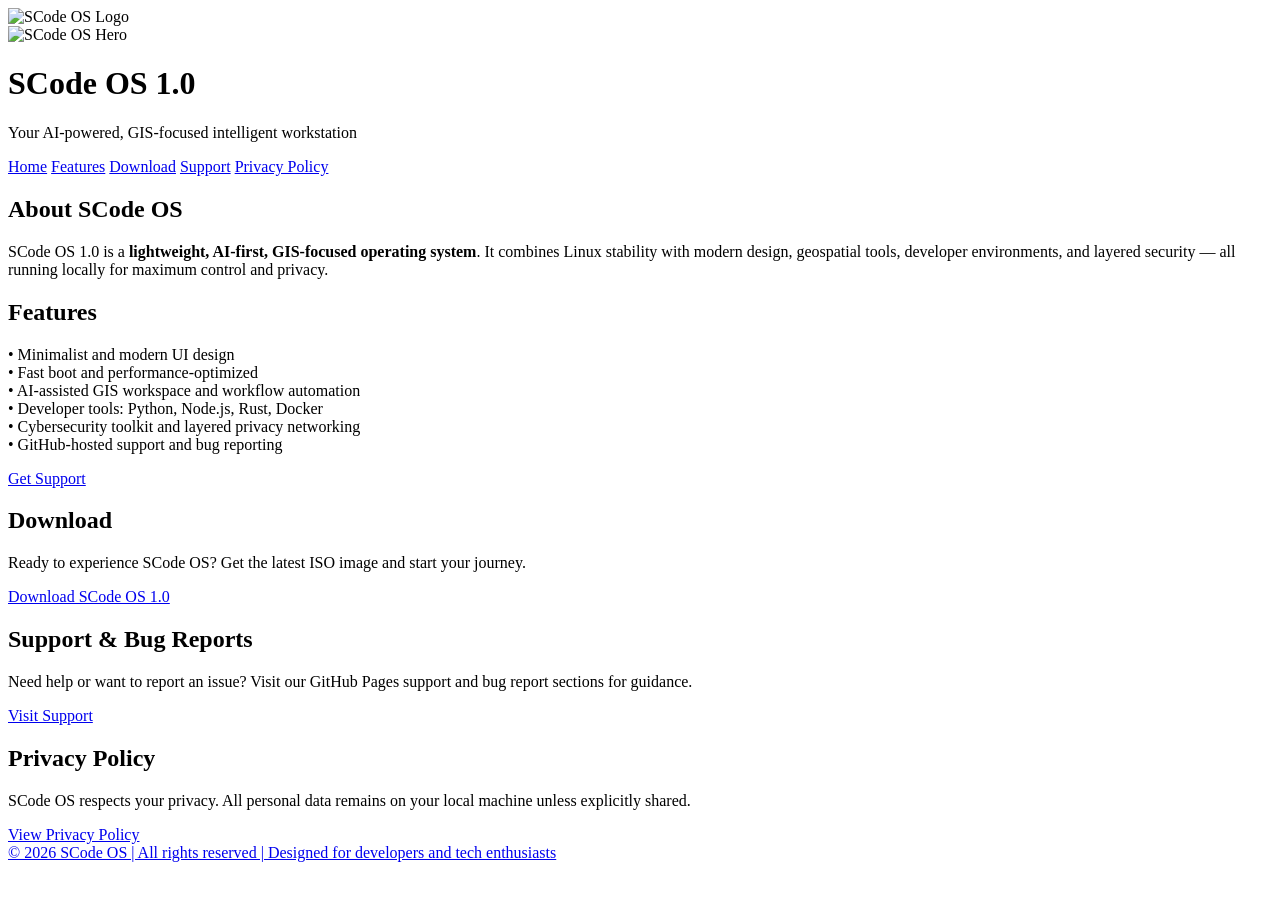
==== index.html @ 2e12ae79 "Add files via upload" ====
<!DOCTYPE html>
<html lang="en">
<head>
    <meta charset="UTF-8">
    <meta name="viewport" content="width=device-width, initial-scale=1.0">
    <title>SCode OS 1.0</title>

    <!-- Favicon (same logo) -->
    <link rel="icon" type="image/png" href="images/scode-logo.png">

    <link rel="stylesheet" href="style.css">
</head>
<body>

    <header>

        <!-- Small Logo -->
        <img src="images/scode-logo.png" alt="SCode OS Logo" class="logo">

        <!-- HERO SECTION -->
        <div class="hero">
            <img src="images/scode-logo.png" alt="SCode OS Hero" class="hero-logo">
            <h1>SCode OS 1.0</h1>
            <p>Your AI-powered, GIS-focused intelligent workstation</p>
        </div>

        <!-- NAVIGATION -->
        <nav>
            <a href="#about">Home</a>
            <a href="#features">Features</a>
            <a href="#download">Download</a>
            <a href="#support">Support</a>
            <a href="#privacy">Privacy Policy</a>
        </nav>

    </header>

    <!-- ABOUT -->
    <section id="about">
        <h2>About SCode OS</h2>
        <p>
            SCode OS 1.0 is a <strong>lightweight, AI-first, GIS-focused operating system</strong>.  
            It combines Linux stability with modern design, geospatial tools, developer environments, and layered security — all running locally for maximum control and privacy.
        </p>
    </section>

    <!-- FEATURES -->
    <section id="features">
        <h2>Features</h2>
        <p>
            • Minimalist and modern UI design <br>
            • Fast boot and performance-optimized <br>
            • AI-assisted GIS workspace and workflow automation <br>
            • Developer tools: Python, Node.js, Rust, Docker <br>
            • Cybersecurity toolkit and layered privacy networking <br>
            • GitHub-hosted support and bug reporting
        </p>
        <a class="btn" href="#support">Get Support</a>
    </section>

    <!-- DOWNLOAD -->
    <section id="download">
        <h2>Download</h2>
        <p>Ready to experience SCode OS? Get the latest ISO image and start your journey.</p>
        <a class="btn" href="#">Download SCode OS 1.0</a>
    </section>

    <!-- SUPPORT -->
    <section id="support">
        <h2>Support & Bug Reports</h2>
        <p>
            Need help or want to report an issue? Visit our GitHub Pages support and bug report sections for guidance.
        </p>
        <a class="btn" href="#">Visit Support</a>
    </section>

    <!-- PRIVACY -->
    <section id="privacy">
        <h2>Privacy Policy</h2>
        <p>
            SCode OS respects your privacy. All personal data remains on your local machine unless explicitly shared.
        </p>
        <a class="btn" href="#">View Privacy Policy</a>
    </section>

    <!-- FOOTER (CLICKABLE) -->
    <footer>
        <a href="https://scodegit.github.io/scode.git.io/" target="_blank">
            &copy; 2026 SCode OS | All rights reserved | Designed for developers and tech enthusiasts
        </a>
    </footer>

</body>
</html>
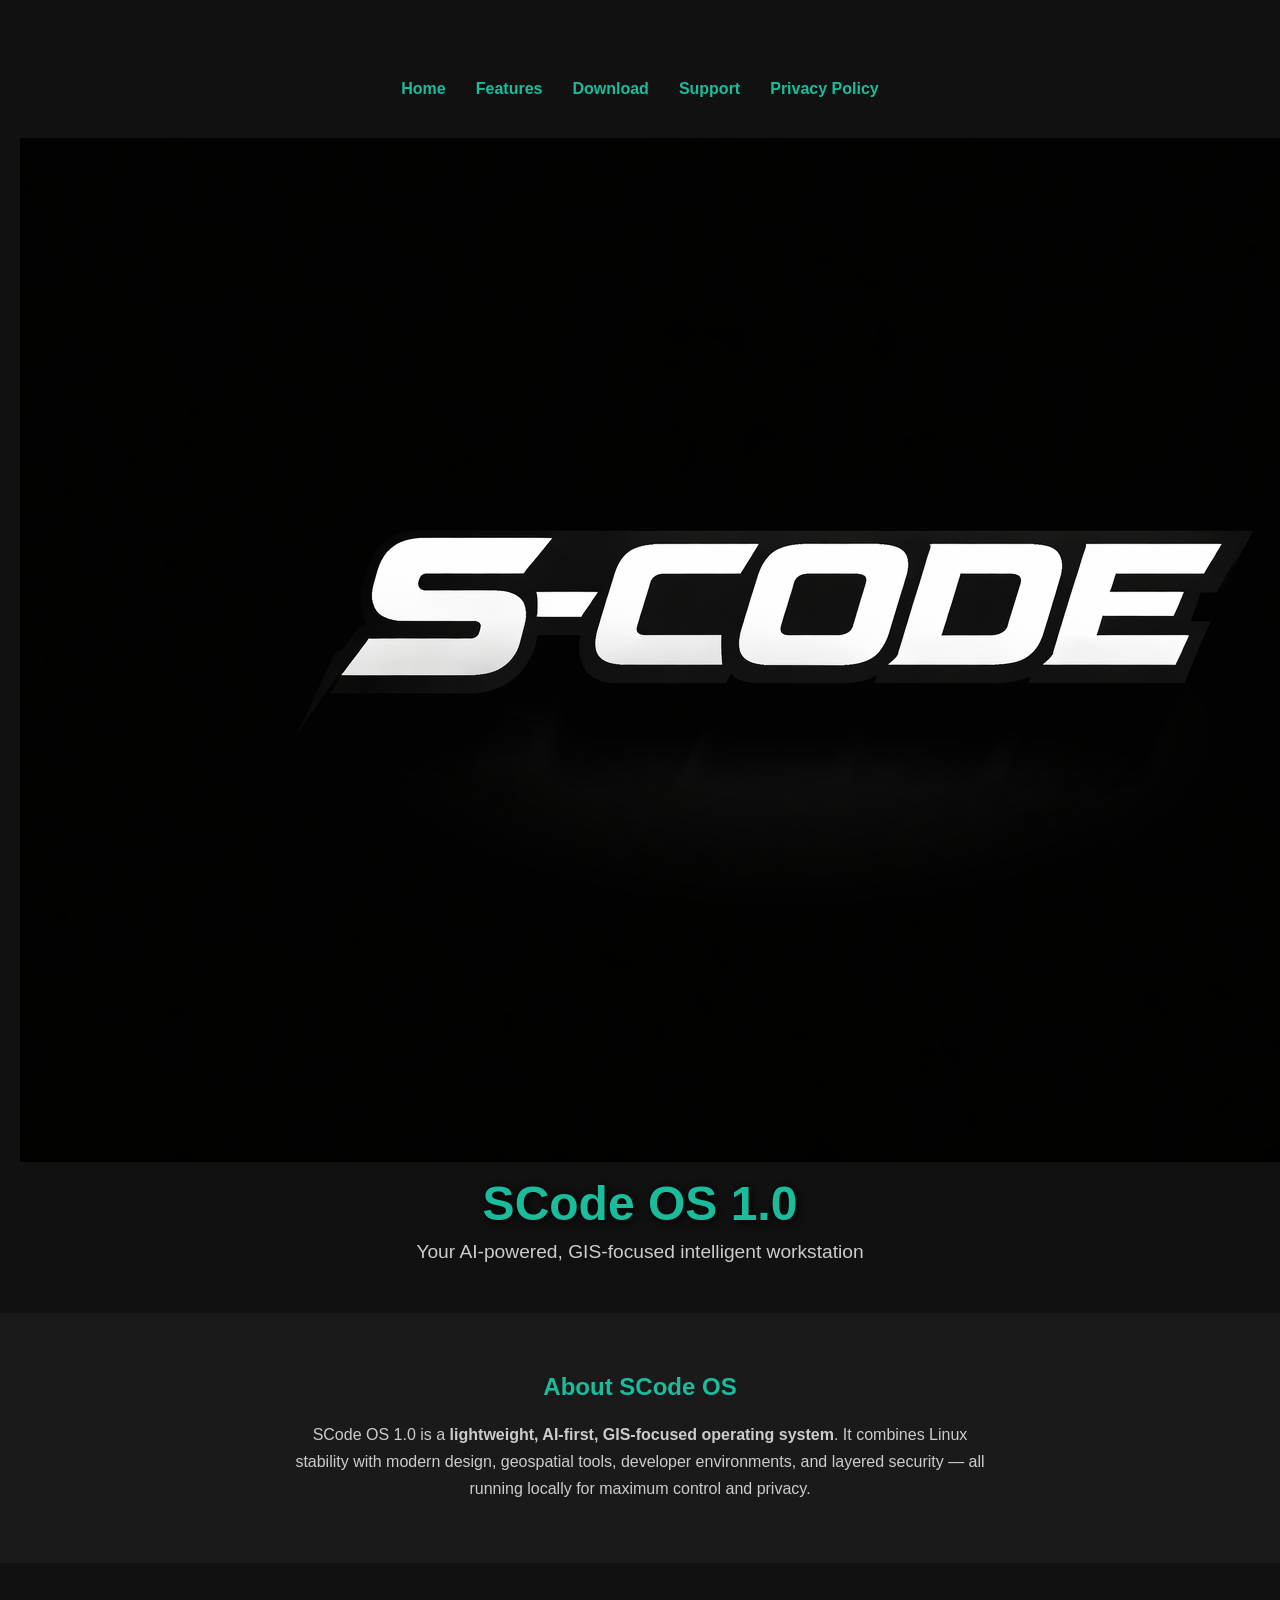
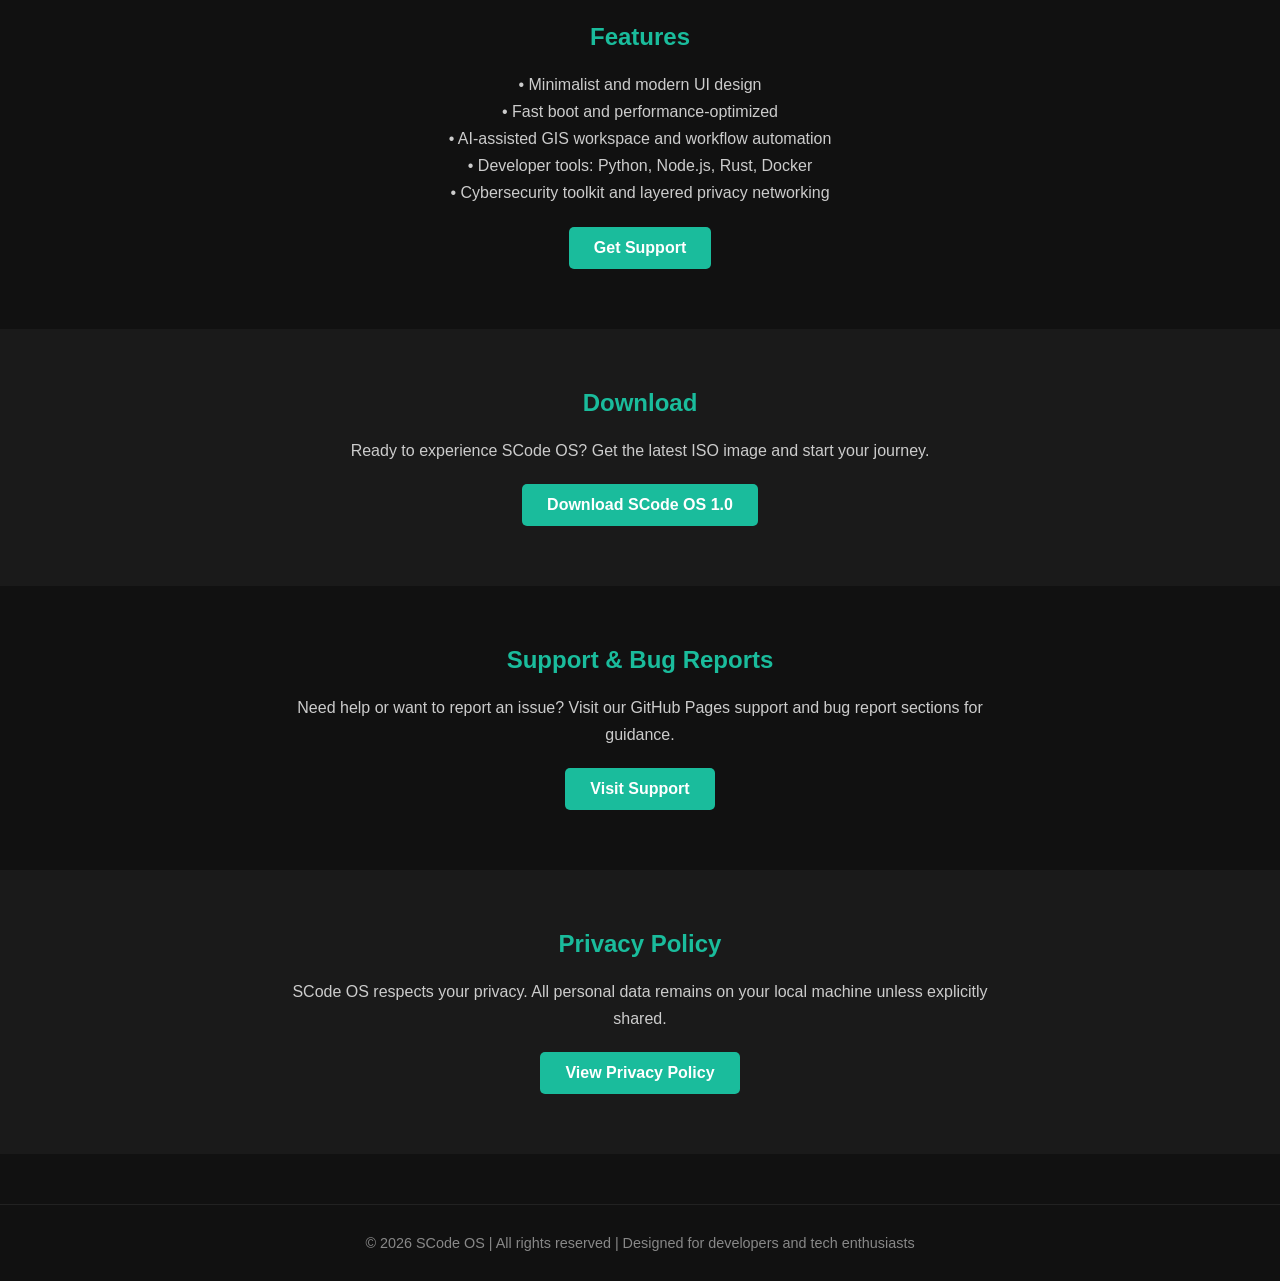
==== commit 2112b732: "Update index.html" ====
--- a/index.html
+++ b/index.html
@@ -12,19 +12,9 @@
 </head>
 <body>
 
+    <!-- HEADER / HERO -->
     <header>
-
-        <!-- Small Logo -->
-        <img src="images/scode-logo.png" alt="SCode OS Logo" class="logo">
-
-        <!-- HERO SECTION -->
-        <div class="hero">
-            <img src="images/scode-logo.png" alt="SCode OS Hero" class="hero-logo">
-            <h1>SCode OS 1.0</h1>
-            <p>Your AI-powered, GIS-focused intelligent workstation</p>
-        </div>
-
-        <!-- NAVIGATION -->
+        <!-- Navigation -->
         <nav>
             <a href="#about">Home</a>
             <a href="#features">Features</a>
@@ -33,6 +23,14 @@
             <a href="#privacy">Privacy Policy</a>
         </nav>
 
+        <!-- Hero Image with overlay text -->
+        <div class="hero">
+            <img src="images/scode-logo.png" alt="SCode OS Hero" class="hero-bg">
+            <div class="hero-text">
+                <h1>SCode OS 1.0</h1>
+                <p>Your AI-powered, GIS-focused intelligent workstation</p>
+            </div>
+        </div>
     </header>
 
     <!-- ABOUT -->
@@ -53,16 +51,16 @@
             • AI-assisted GIS workspace and workflow automation <br>
             • Developer tools: Python, Node.js, Rust, Docker <br>
             • Cybersecurity toolkit and layered privacy networking <br>
-            • GitHub-hosted support and bug reporting
+
         </p>
-        <a class="btn" href="#support">Get Support</a>
+        <a class="btn" href="https://scodegit.github.io/scode.git.io/">Get Support</a>
     </section>
 
     <!-- DOWNLOAD -->
     <section id="download">
         <h2>Download</h2>
         <p>Ready to experience SCode OS? Get the latest ISO image and start your journey.</p>
-        <a class="btn" href="#">Download SCode OS 1.0</a>
+        <a class="btn" href="https://scodegit.github.io/SCodeOS/">Download SCode OS 1.0</a>
     </section>
 
     <!-- SUPPORT -->
@@ -71,7 +69,7 @@
         <p>
             Need help or want to report an issue? Visit our GitHub Pages support and bug report sections for guidance.
         </p>
-        <a class="btn" href="#">Visit Support</a>
+        <a class="btn" href="https://scodegit.github.io/scode.git.io/">Visit Support</a>
     </section>
 
     <!-- PRIVACY -->
@@ -80,10 +78,10 @@
         <p>
             SCode OS respects your privacy. All personal data remains on your local machine unless explicitly shared.
         </p>
-        <a class="btn" href="#">View Privacy Policy</a>
+        <a class="btn" href="https://scodegit.github.io/scode.git.io/">View Privacy Policy</a>
     </section>
 
-    <!-- FOOTER (CLICKABLE) -->
+    <!-- FOOTER -->
     <footer>
         <a href="https://scodegit.github.io/scode.git.io/" target="_blank">
             &copy; 2026 SCode OS | All rights reserved | Designed for developers and tech enthusiasts
--- a/style.css
+++ b/style.css
@@ -0,0 +1,133 @@
+/* Reset & Base */
+* { margin: 0; padding: 0; box-sizing: border-box; }
+
+body {
+    font-family: 'Segoe UI', Tahoma, Geneva, Verdana, sans-serif;
+    color: #fff;
+    background-color: #111;
+}
+
+/* Links */
+a {
+    color: #1abc9c;
+    text-decoration: none;
+    transition: color 0.2s ease;
+}
+
+a:hover {
+    color: #16a085;
+}
+
+/* Logo */
+header .logo {
+    width: 100px;
+    margin-bottom: 10px;
+}
+
+/* Header */
+header {
+    text-align: center;
+    padding: 50px 20px;
+}
+
+header h1 {
+    font-size: 3em;
+    color: #1abc9c;
+    text-shadow: 2px 2px 8px #000;
+    margin-top: 10px;
+}
+
+header p {
+    font-size: 1.2em;
+    color: #ccc;
+    margin-top: 10px;
+}
+
+/* HERO SECTION */
+.hero {
+    margin-top: 20px;
+}
+
+.hero-logo {
+    width: 200px;
+    margin-bottom: 20px;
+    animation: float 3s ease-in-out infinite;
+}
+
+/* Smooth floating animation */
+@keyframes float {
+    0% { transform: translateY(0px); }
+    50% { transform: translateY(-10px); }
+    100% { transform: translateY(0px); }
+}
+
+/* Navigation */
+nav {
+    display: flex;
+    justify-content: center;
+    gap: 30px;
+    margin-top: 30px;
+    margin-bottom: 40px;
+    flex-wrap: wrap;
+}
+
+nav a {
+    font-weight: bold;
+}
+
+/* Sections */
+section {
+    padding: 60px 20px;
+    text-align: center;
+}
+
+section:nth-child(even) {
+    background-color: #1a1a1a;
+}
+
+section h2 {
+    color: #1abc9c;
+    margin-bottom: 20px;
+}
+
+section p {
+    max-width: 700px;
+    margin: auto;
+    color: #ccc;
+    line-height: 1.7;
+}
+
+/* Buttons */
+.btn {
+    display: inline-block;
+    padding: 12px 25px;
+    background: #1abc9c;
+    color: #fff;
+    border-radius: 5px;
+    font-weight: bold;
+    margin-top: 20px;
+    transition: all 0.3s ease;
+}
+
+.btn:hover {
+    background: #16a085;
+    transform: translateY(-2px);
+}
+
+/* Footer */
+footer {
+    text-align: center;
+    padding: 30px 20px;
+    font-size: 0.9em;
+    border-top: 1px solid #222;
+    margin-top: 50px;
+}
+
+/* Footer clickable link */
+footer a {
+    color: #888;
+}
+
+footer a:hover {
+    color: #1abc9c;
+}
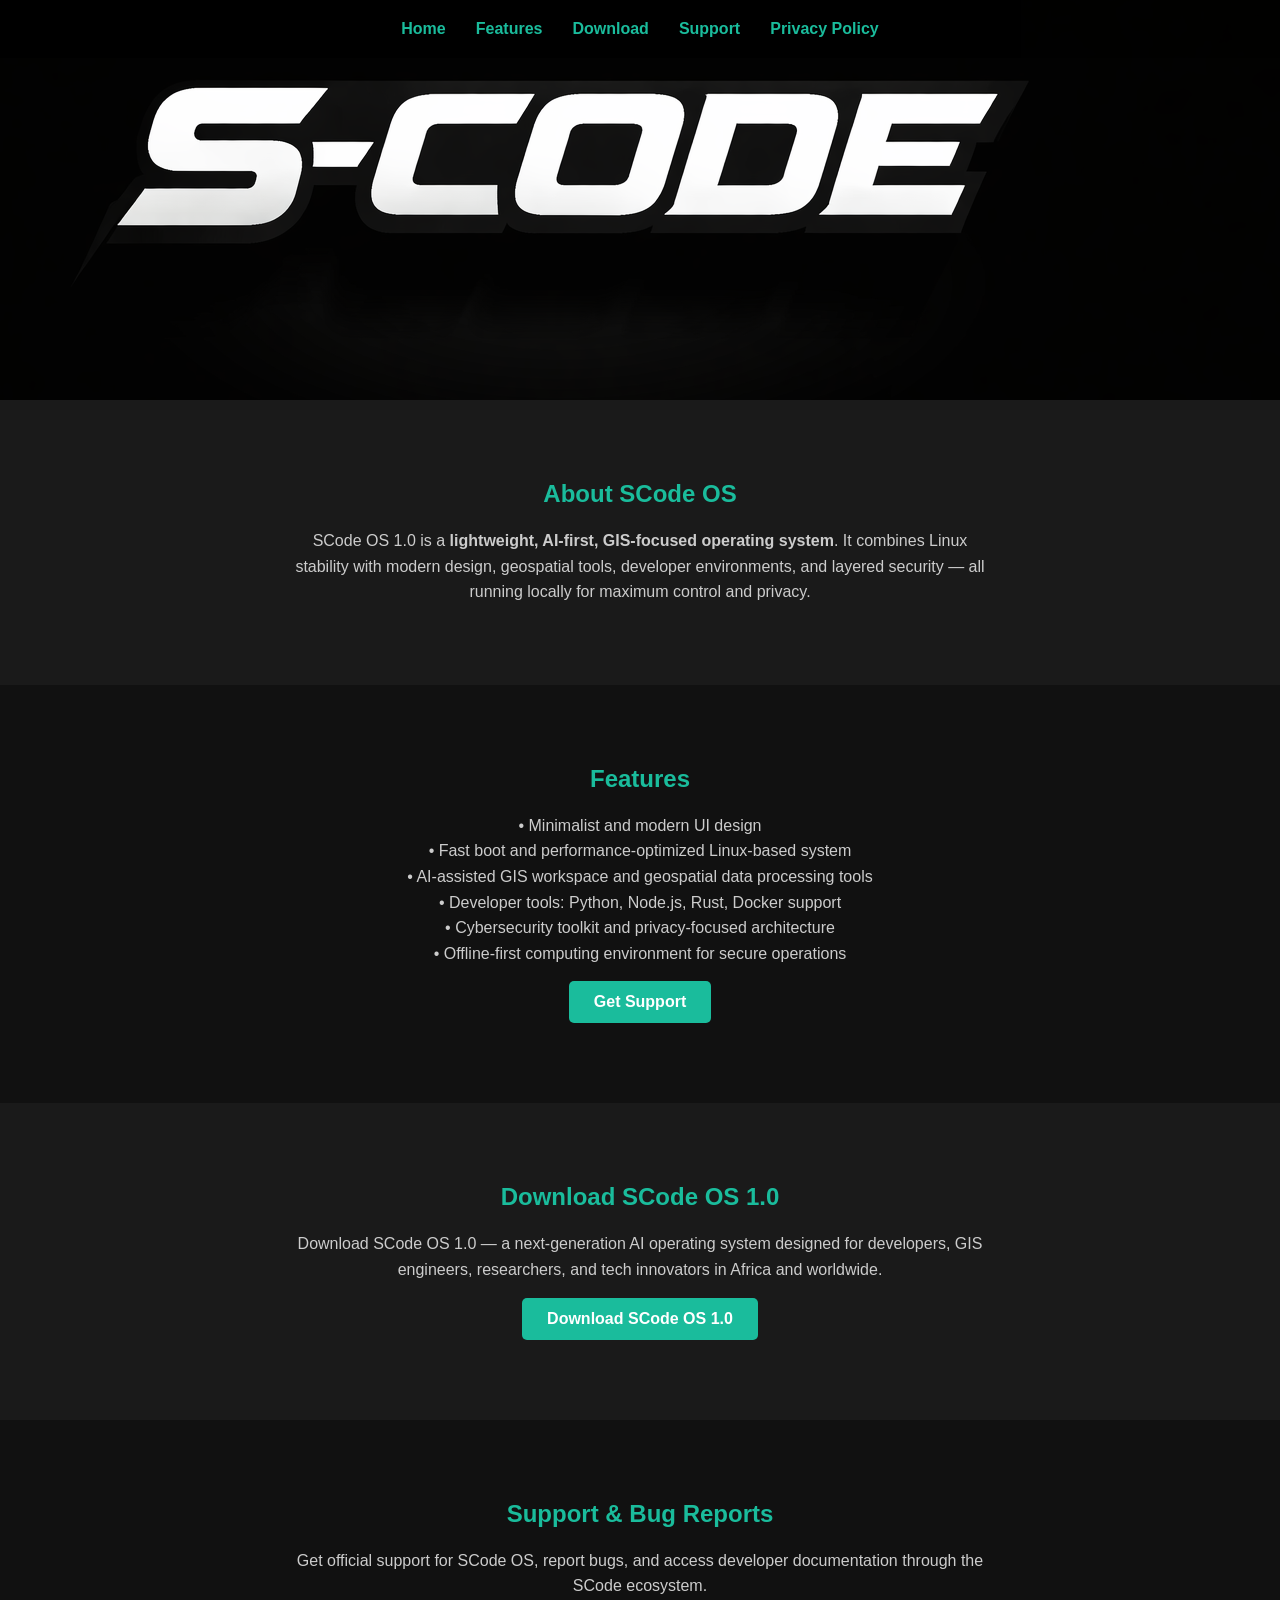
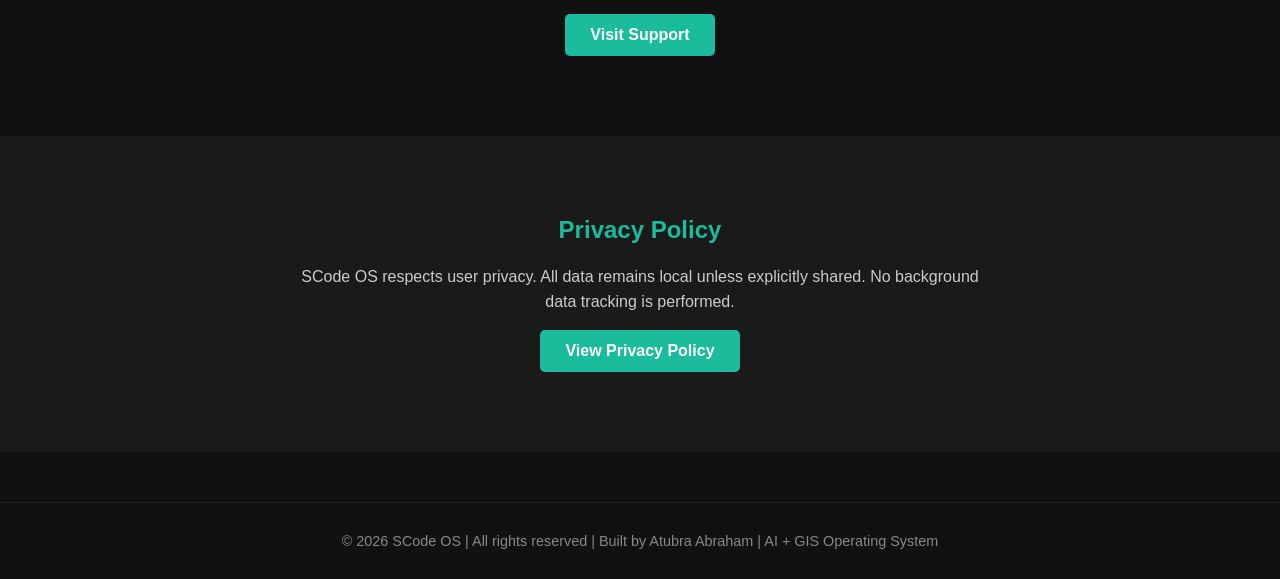
==== commit 9e94322f: "Update index.html" ====
--- a/index.html
+++ b/index.html
@@ -3,13 +3,72 @@
 <head>
     <meta charset="UTF-8">
     <meta name="viewport" content="width=device-width, initial-scale=1.0">
-    <title>SCode OS 1.0</title>
+
+    <title>SCode OS 1.0 | AI Operating System | GIS Linux Workspace | Atubra Abraham</title>
+
+    <!-- 🔥 SEO META BOOST -->
+    <meta name="description" content="SCode OS 1.0 by Atubra Abraham is a lightweight AI-first operating system combining Linux stability, GIS tools, developer environments, and secure local computing for privacy-focused users." />
+
+    <meta name="keywords" content="
+    SCode OS,
+    SCode OS 1.0,
+    Atubra Abraham,
+    AI operating system,
+    GIS operating system,
+    Linux AI system,
+    developer OS,
+    Ghana tech OS,
+    secure operating system,
+    offline AI workstation,
+    geospatial computing OS,
+    SCode ecosystem,
+    SCode projects
+    " />
+
+    <meta name="author" content="Atubra Abraham - SCode" />
+    <meta name="robots" content="index, follow" />
+    <meta name="language" content="English" />
+
+    <!-- Open Graph for Google + Social -->
+    <meta property="og:title" content="SCode OS 1.0 | AI & GIS Operating System" />
+    <meta property="og:description" content="A lightweight AI-first GIS operating system built by Atubra Abraham under the SCode ecosystem." />
+    <meta property="og:image" content="images/scode-logo.png" />
+    <meta property="og:type" content="website" />
+
+    <!-- Twitter SEO -->
+    <meta name="twitter:card" content="summary_large_image" />
+    <meta name="twitter:title" content="SCode OS 1.0" />
+    <meta name="twitter:description" content="AI-first GIS Linux-based operating system by SCode." />
 
     <!-- Favicon (same logo) -->
     <link rel="icon" type="image/png" href="images/scode-logo.png">
 
     <link rel="stylesheet" href="style.css">
+
+    <!-- 🔥 STRUCTURED DATA (VERY IMPORTANT FOR GOOGLE RANKING) -->
+    <script type="application/ld+json">
+    {
+        "@context": "https://schema.org",
+        "@type": "SoftwareApplication",
+        "name": "SCode OS 1.0",
+        "operatingSystem": "Linux-based",
+        "applicationCategory": "OperatingSystem",
+        "description": "AI-first GIS-focused operating system combining Linux stability, developer tools, and secure offline computing.",
+        "author": {
+            "@type": "Person",
+            "name": "Atubra Abraham"
+        },
+        "url": "https://scodegit.github.io/SCodeOS/",
+        "offers": {
+            "@type": "Offer",
+            "price": "0",
+            "priceCurrency": "USD"
+        }
+    }
+    </script>
+
 </head>
+
 <body>
 
     <!-- HEADER / HERO -->
@@ -25,7 +84,7 @@
 
         <!-- Hero Image with overlay text -->
         <div class="hero">
-            <img src="images/scode-logo.png" alt="SCode OS Hero" class="hero-bg">
+            <img src="images/scode-logo.png" alt="SCode OS 1.0 AI Operating System Logo">
             <div class="hero-text">
                 <h1>SCode OS 1.0</h1>
                 <p>Your AI-powered, GIS-focused intelligent workstation</p>
@@ -47,19 +106,21 @@
         <h2>Features</h2>
         <p>
             • Minimalist and modern UI design <br>
-            • Fast boot and performance-optimized <br>
-            • AI-assisted GIS workspace and workflow automation <br>
-            • Developer tools: Python, Node.js, Rust, Docker <br>
-            • Cybersecurity toolkit and layered privacy networking <br>
-
+            • Fast boot and performance-optimized Linux-based system <br>
+            • AI-assisted GIS workspace and geospatial data processing tools <br>
+            • Developer tools: Python, Node.js, Rust, Docker support <br>
+            • Cybersecurity toolkit and privacy-focused architecture <br>
+            • Offline-first computing environment for secure operations <br>
         </p>
         <a class="btn" href="https://scodegit.github.io/scode.git.io/">Get Support</a>
     </section>
 
     <!-- DOWNLOAD -->
     <section id="download">
-        <h2>Download</h2>
-        <p>Ready to experience SCode OS? Get the latest ISO image and start your journey.</p>
+        <h2>Download SCode OS 1.0</h2>
+        <p>
+            Download SCode OS 1.0 — a next-generation AI operating system designed for developers, GIS engineers, researchers, and tech innovators in Africa and worldwide.
+        </p>
         <a class="btn" href="https://scodegit.github.io/SCodeOS/">Download SCode OS 1.0</a>
     </section>
 
@@ -67,7 +128,7 @@
     <section id="support">
         <h2>Support & Bug Reports</h2>
         <p>
-            Need help or want to report an issue? Visit our GitHub Pages support and bug report sections for guidance.
+            Get official support for SCode OS, report bugs, and access developer documentation through the SCode ecosystem.
         </p>
         <a class="btn" href="https://scodegit.github.io/scode.git.io/">Visit Support</a>
     </section>
@@ -76,7 +137,7 @@
     <section id="privacy">
         <h2>Privacy Policy</h2>
         <p>
-            SCode OS respects your privacy. All personal data remains on your local machine unless explicitly shared.
+            SCode OS respects user privacy. All data remains local unless explicitly shared. No background data tracking is performed.
         </p>
         <a class="btn" href="https://scodegit.github.io/scode.git.io/">View Privacy Policy</a>
     </section>
@@ -84,7 +145,7 @@
     <!-- FOOTER -->
     <footer>
         <a href="https://scodegit.github.io/scode.git.io/" target="_blank">
-            &copy; 2026 SCode OS | All rights reserved | Designed for developers and tech enthusiasts
+            &copy; 2026 SCode OS | All rights reserved | Built by Atubra Abraham | AI + GIS Operating System
         </a>
     </footer>
 
--- a/style.css
+++ b/style.css
@@ -1,133 +1,60 @@
-/* Reset & Base */
+/* RESET & BASE */
 * { margin: 0; padding: 0; box-sizing: border-box; }
+body { font-family: 'Segoe UI', Tahoma, Geneva, Verdana, sans-serif; color: #fff; background-color: #111; }
+a { color: #1abc9c; text-decoration: none; transition: color 0.2s; }
+a:hover { color: #16a085; }
 
-body {
-    font-family: 'Segoe UI', Tahoma, Geneva, Verdana, sans-serif;
-    color: #fff;
-    background-color: #111;
-}
-
-/* Links */
-a {
-    color: #1abc9c;
-    text-decoration: none;
-    transition: color 0.2s ease;
-}
-
-a:hover {
-    color: #16a085;
-}
-
-/* Logo */
-header .logo {
-    width: 100px;
-    margin-bottom: 10px;
-}
-
-/* Header */
-header {
-    text-align: center;
-    padding: 50px 20px;
-}
-
-header h1 {
-    font-size: 3em;
-    color: #1abc9c;
-    text-shadow: 2px 2px 8px #000;
-    margin-top: 10px;
-}
-
-header p {
-    font-size: 1.2em;
-    color: #ccc;
-    margin-top: 10px;
-}
-
-/* HERO SECTION */
-.hero {
-    margin-top: 20px;
-}
-
-.hero-logo {
-    width: 200px;
-    margin-bottom: 20px;
-    animation: float 3s ease-in-out infinite;
-}
-
-/* Smooth floating animation */
-@keyframes float {
-    0% { transform: translateY(0px); }
-    50% { transform: translateY(-10px); }
-    100% { transform: translateY(0px); }
-}
-
-/* Navigation */
-nav {
+/* HEADER NAV */
+header nav {
     display: flex;
     justify-content: center;
     gap: 30px;
-    margin-top: 30px;
-    margin-bottom: 40px;
-    flex-wrap: wrap;
+    padding: 20px;
+    background-color: rgba(0,0,0,0.6);
+    position: fixed;
+    width: 100%;
+    z-index: 10;
 }
+header nav a { font-weight: bold; }
 
-nav a {
-    font-weight: bold;
+/* HERO */
+.hero {
+    position: relative;
+    width: 100%;
+    height: 400px;
+    display: flex;
+    align-items: center;
+    justify-content: center;
+    text-align: center;
+    overflow: hidden;
 }
+.hero-bg {
+    width: 100%;
+    height: 100%;
+    object-fit: cover;
+    position: absolute;
+    top: 0; left: 0;
+    z-index: 1;
+    opacity: 0.3;
+}
+.hero-text {
+    position: relative;
+    z-index: 2;
+}
+.hero-text h1 { font-size: 3em; color: #1abc9c; text-shadow: 2px 2px 8px #000; }
+.hero-text p { font-size: 1.2em; color: #ccc; margin-top: 10px; }
 
-/* Sections */
-section {
-    padding: 60px 20px;
-    text-align: center;
-}
+/* SECTIONS */
+section { padding: 80px 20px; text-align: center; }
+section:nth-child(even) { background-color: #1a1a1a; }
+section h2 { color: #1abc9c; margin-bottom: 20px; }
+section p { max-width: 700px; margin: auto; color: #ccc; line-height: 1.6; }
 
-section:nth-child(even) {
-    background-color: #1a1a1a;
-}
+/* BUTTONS */
+.btn { display: inline-block; padding: 12px 25px; background: #1abc9c; color: #fff; border-radius: 5px; font-weight: bold; margin-top: 15px; transition: background 0.3s; }
+.btn:hover { background: #16a085; }
 
-section h2 {
-    color: #1abc9c;
-    margin-bottom: 20px;
-}
-
-section p {
-    max-width: 700px;
-    margin: auto;
-    color: #ccc;
-    line-height: 1.7;
-}
-
-/* Buttons */
-.btn {
-    display: inline-block;
-    padding: 12px 25px;
-    background: #1abc9c;
-    color: #fff;
-    border-radius: 5px;
-    font-weight: bold;
-    margin-top: 20px;
-    transition: all 0.3s ease;
-}
-
-.btn:hover {
-    background: #16a085;
-    transform: translateY(-2px);
-}
-
-/* Footer */
-footer {
-    text-align: center;
-    padding: 30px 20px;
-    font-size: 0.9em;
-    border-top: 1px solid #222;
-    margin-top: 50px;
-}
-
-/* Footer clickable link */
-footer a {
-    color: #888;
-}
-
-footer a:hover {
-    color: #1abc9c;
-}
+/* FOOTER */
+footer { text-align: center; padding: 30px 20px; color: #888; font-size: 0.9em; border-top: 1px solid #222; margin-top: 50px; }
+footer a { color: #888; text-decoration: none; }
+footer a:hover { color: #1abc9c; }
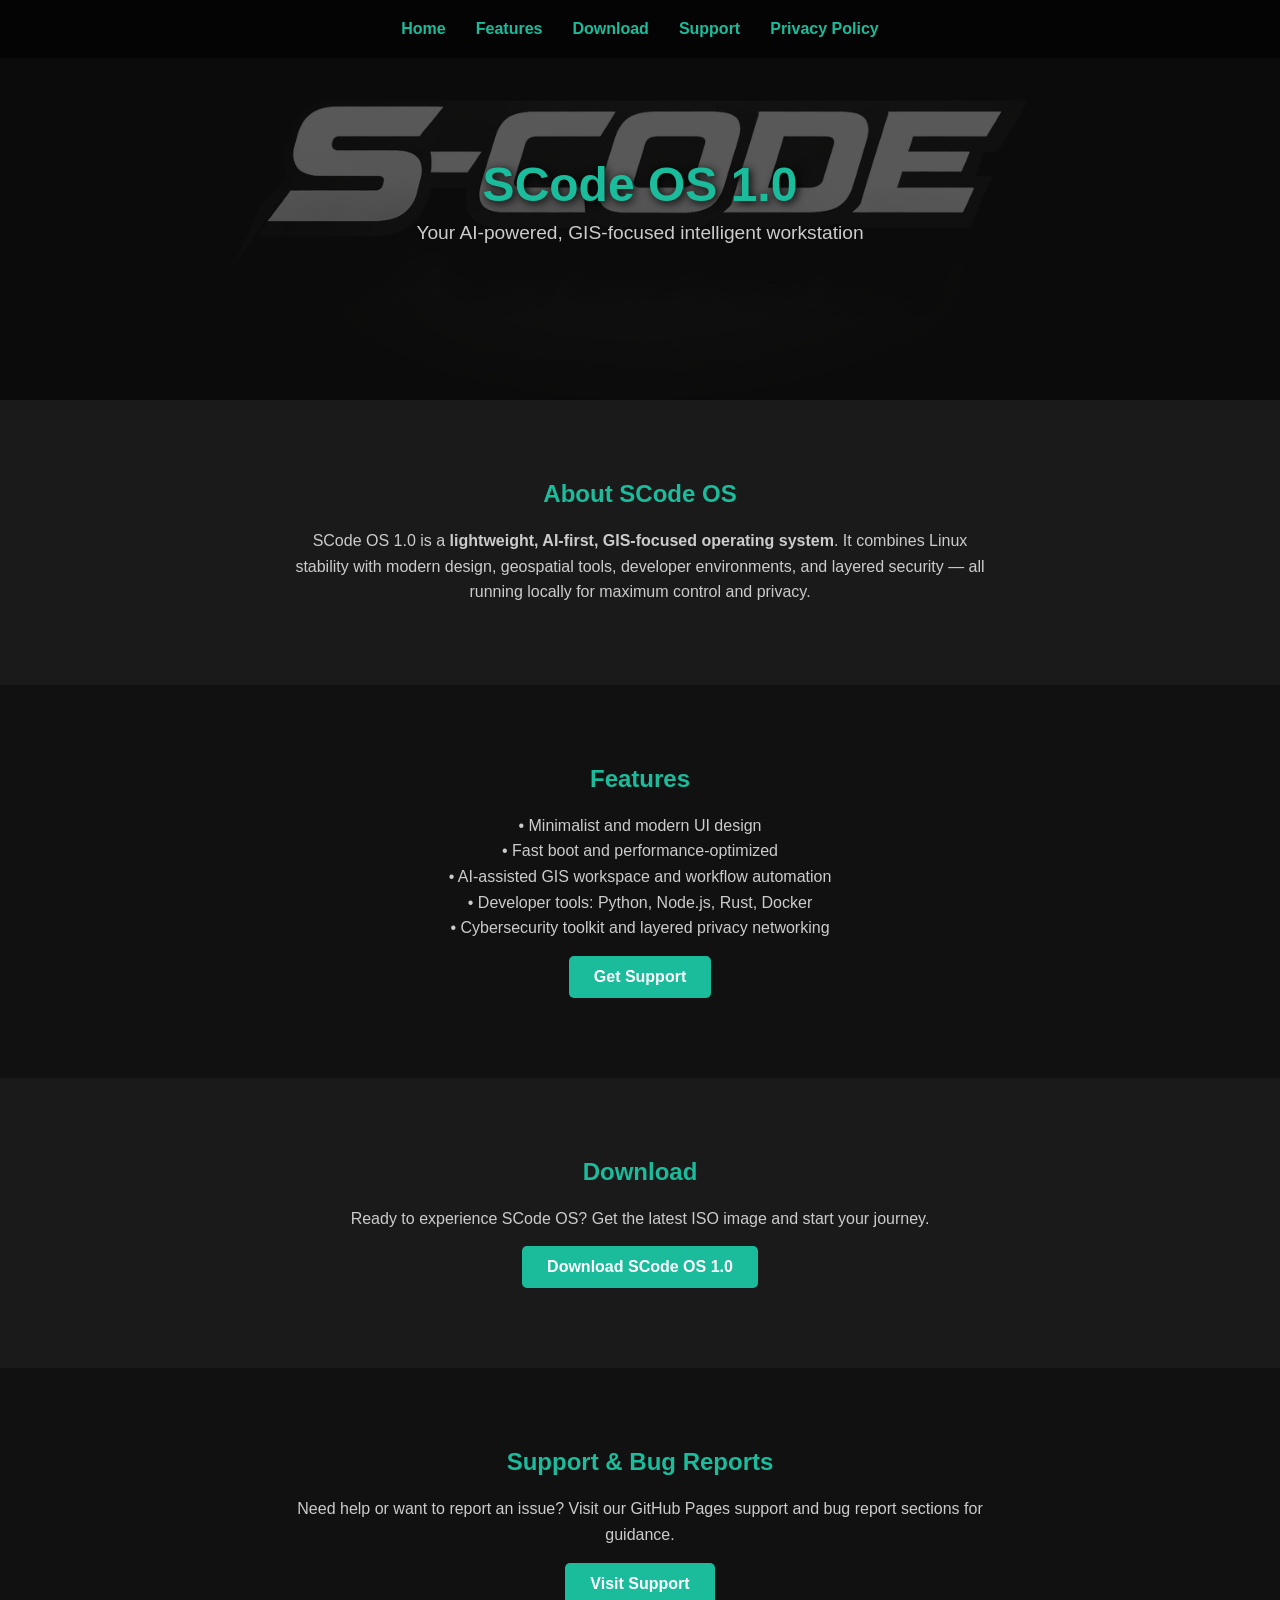
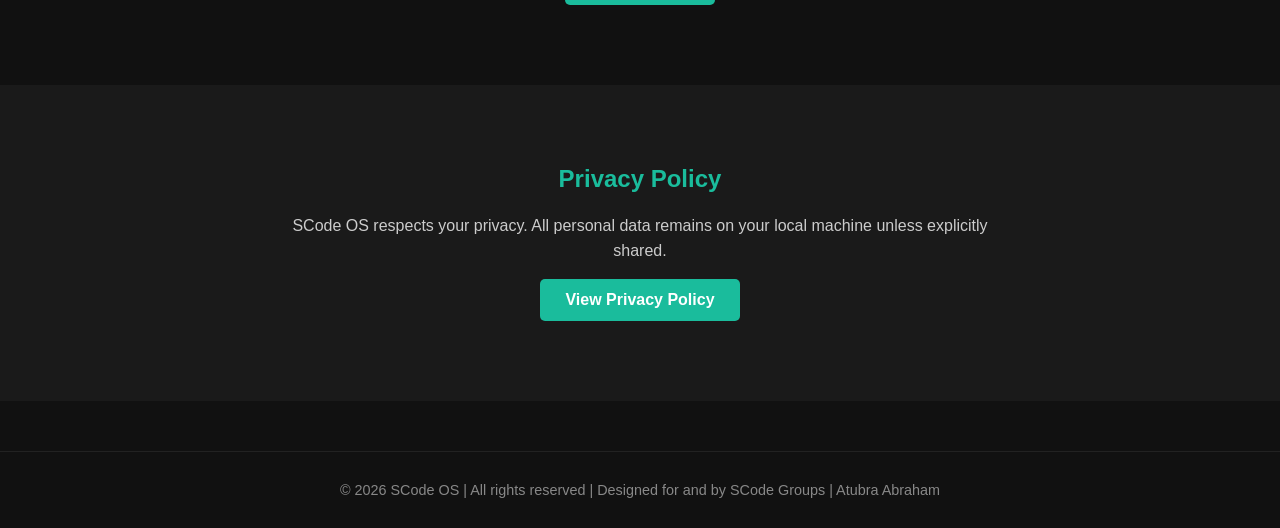
==== commit 98697e18: "Update index.html" ====
--- a/index.html
+++ b/index.html
@@ -4,24 +4,24 @@
     <meta charset="UTF-8">
     <meta name="viewport" content="width=device-width, initial-scale=1.0">
 
-    <title>SCode OS 1.0 | AI Operating System | GIS Linux Workspace | Atubra Abraham</title>
+    <title>SCode OS 1.0 | AI Operating System | GIS Linux Platform | Atubra Abraham</title>
 
-    <!-- 🔥 SEO META BOOST -->
-    <meta name="description" content="SCode OS 1.0 by Atubra Abraham is a lightweight AI-first operating system combining Linux stability, GIS tools, developer environments, and secure local computing for privacy-focused users." />
+    <!-- 🔥 SEO META BOOST (ADDED ONLY) -->
+    <meta name="description" content="SCode OS 1.0 by Atubra Abraham is a lightweight AI-first operating system combining Linux stability, GIS tools, developer environments, and secure offline computing for developers and researchers." />
 
     <meta name="keywords" content="
     SCode OS,
     SCode OS 1.0,
     Atubra Abraham,
     AI operating system,
-    GIS operating system,
-    Linux AI system,
-    developer OS,
-    Ghana tech OS,
-    secure operating system,
+    GIS OS,
+    Linux based OS,
+    developer operating system,
     offline AI workstation,
     geospatial computing OS,
     SCode ecosystem,
+    Ghana tech OS,
+    secure OS system,
     SCode projects
     " />
 
@@ -29,23 +29,23 @@
     <meta name="robots" content="index, follow" />
     <meta name="language" content="English" />
 
-    <!-- Open Graph for Google + Social -->
-    <meta property="og:title" content="SCode OS 1.0 | AI & GIS Operating System" />
-    <meta property="og:description" content="A lightweight AI-first GIS operating system built by Atubra Abraham under the SCode ecosystem." />
+    <!-- Open Graph SEO -->
+    <meta property="og:title" content="SCode OS 1.0 | AI GIS Operating System" />
+    <meta property="og:description" content="AI-first GIS Linux-based operating system built by Atubra Abraham under the SCode ecosystem." />
     <meta property="og:image" content="images/scode-logo.png" />
     <meta property="og:type" content="website" />
 
     <!-- Twitter SEO -->
     <meta name="twitter:card" content="summary_large_image" />
     <meta name="twitter:title" content="SCode OS 1.0" />
-    <meta name="twitter:description" content="AI-first GIS Linux-based operating system by SCode." />
+    <meta name="twitter:description" content="AI-first GIS operating system built for developers and researchers." />
 
     <!-- Favicon (same logo) -->
     <link rel="icon" type="image/png" href="images/scode-logo.png">
 
     <link rel="stylesheet" href="style.css">
 
-    <!-- 🔥 STRUCTURED DATA (VERY IMPORTANT FOR GOOGLE RANKING) -->
+    <!-- 🔥 STRUCTURED DATA (GOOGLE RICH RESULT BOOST) -->
     <script type="application/ld+json">
     {
         "@context": "https://schema.org",
@@ -59,6 +59,10 @@
             "name": "Atubra Abraham"
         },
         "url": "https://scodegit.github.io/SCodeOS/",
+        "publisher": {
+            "@type": "Organization",
+            "name": "SCode"
+        },
         "offers": {
             "@type": "Offer",
             "price": "0",
@@ -84,7 +88,7 @@
 
         <!-- Hero Image with overlay text -->
         <div class="hero">
-            <img src="images/scode-logo.png" alt="SCode OS 1.0 AI Operating System Logo">
+            <img src="images/scode-logo.png" alt="SCode OS Hero" class="hero-bg">
             <div class="hero-text">
                 <h1>SCode OS 1.0</h1>
                 <p>Your AI-powered, GIS-focused intelligent workstation</p>
@@ -106,21 +110,18 @@
         <h2>Features</h2>
         <p>
             • Minimalist and modern UI design <br>
-            • Fast boot and performance-optimized Linux-based system <br>
-            • AI-assisted GIS workspace and geospatial data processing tools <br>
-            • Developer tools: Python, Node.js, Rust, Docker support <br>
-            • Cybersecurity toolkit and privacy-focused architecture <br>
-            • Offline-first computing environment for secure operations <br>
+            • Fast boot and performance-optimized <br>
+            • AI-assisted GIS workspace and workflow automation <br>
+            • Developer tools: Python, Node.js, Rust, Docker <br>
+            • Cybersecurity toolkit and layered privacy networking <br>
         </p>
         <a class="btn" href="https://scodegit.github.io/scode.git.io/">Get Support</a>
     </section>
 
     <!-- DOWNLOAD -->
     <section id="download">
-        <h2>Download SCode OS 1.0</h2>
-        <p>
-            Download SCode OS 1.0 — a next-generation AI operating system designed for developers, GIS engineers, researchers, and tech innovators in Africa and worldwide.
-        </p>
+        <h2>Download</h2>
+        <p>Ready to experience SCode OS? Get the latest ISO image and start your journey.</p>
         <a class="btn" href="https://scodegit.github.io/SCodeOS/">Download SCode OS 1.0</a>
     </section>
 
@@ -128,7 +129,7 @@
     <section id="support">
         <h2>Support & Bug Reports</h2>
         <p>
-            Get official support for SCode OS, report bugs, and access developer documentation through the SCode ecosystem.
+            Need help or want to report an issue? Visit our GitHub Pages support and bug report sections for guidance.
         </p>
         <a class="btn" href="https://scodegit.github.io/scode.git.io/">Visit Support</a>
     </section>
@@ -137,7 +138,7 @@
     <section id="privacy">
         <h2>Privacy Policy</h2>
         <p>
-            SCode OS respects user privacy. All data remains local unless explicitly shared. No background data tracking is performed.
+            SCode OS respects your privacy. All personal data remains on your local machine unless explicitly shared.
         </p>
         <a class="btn" href="https://scodegit.github.io/scode.git.io/">View Privacy Policy</a>
     </section>
@@ -145,7 +146,7 @@
     <!-- FOOTER -->
     <footer>
         <a href="https://scodegit.github.io/scode.git.io/" target="_blank">
-            &copy; 2026 SCode OS | All rights reserved | Built by Atubra Abraham | AI + GIS Operating System
+            &copy; 2026 SCode OS | All rights reserved | Designed for and by SCode Groups | Atubra Abraham
         </a>
     </footer>
 
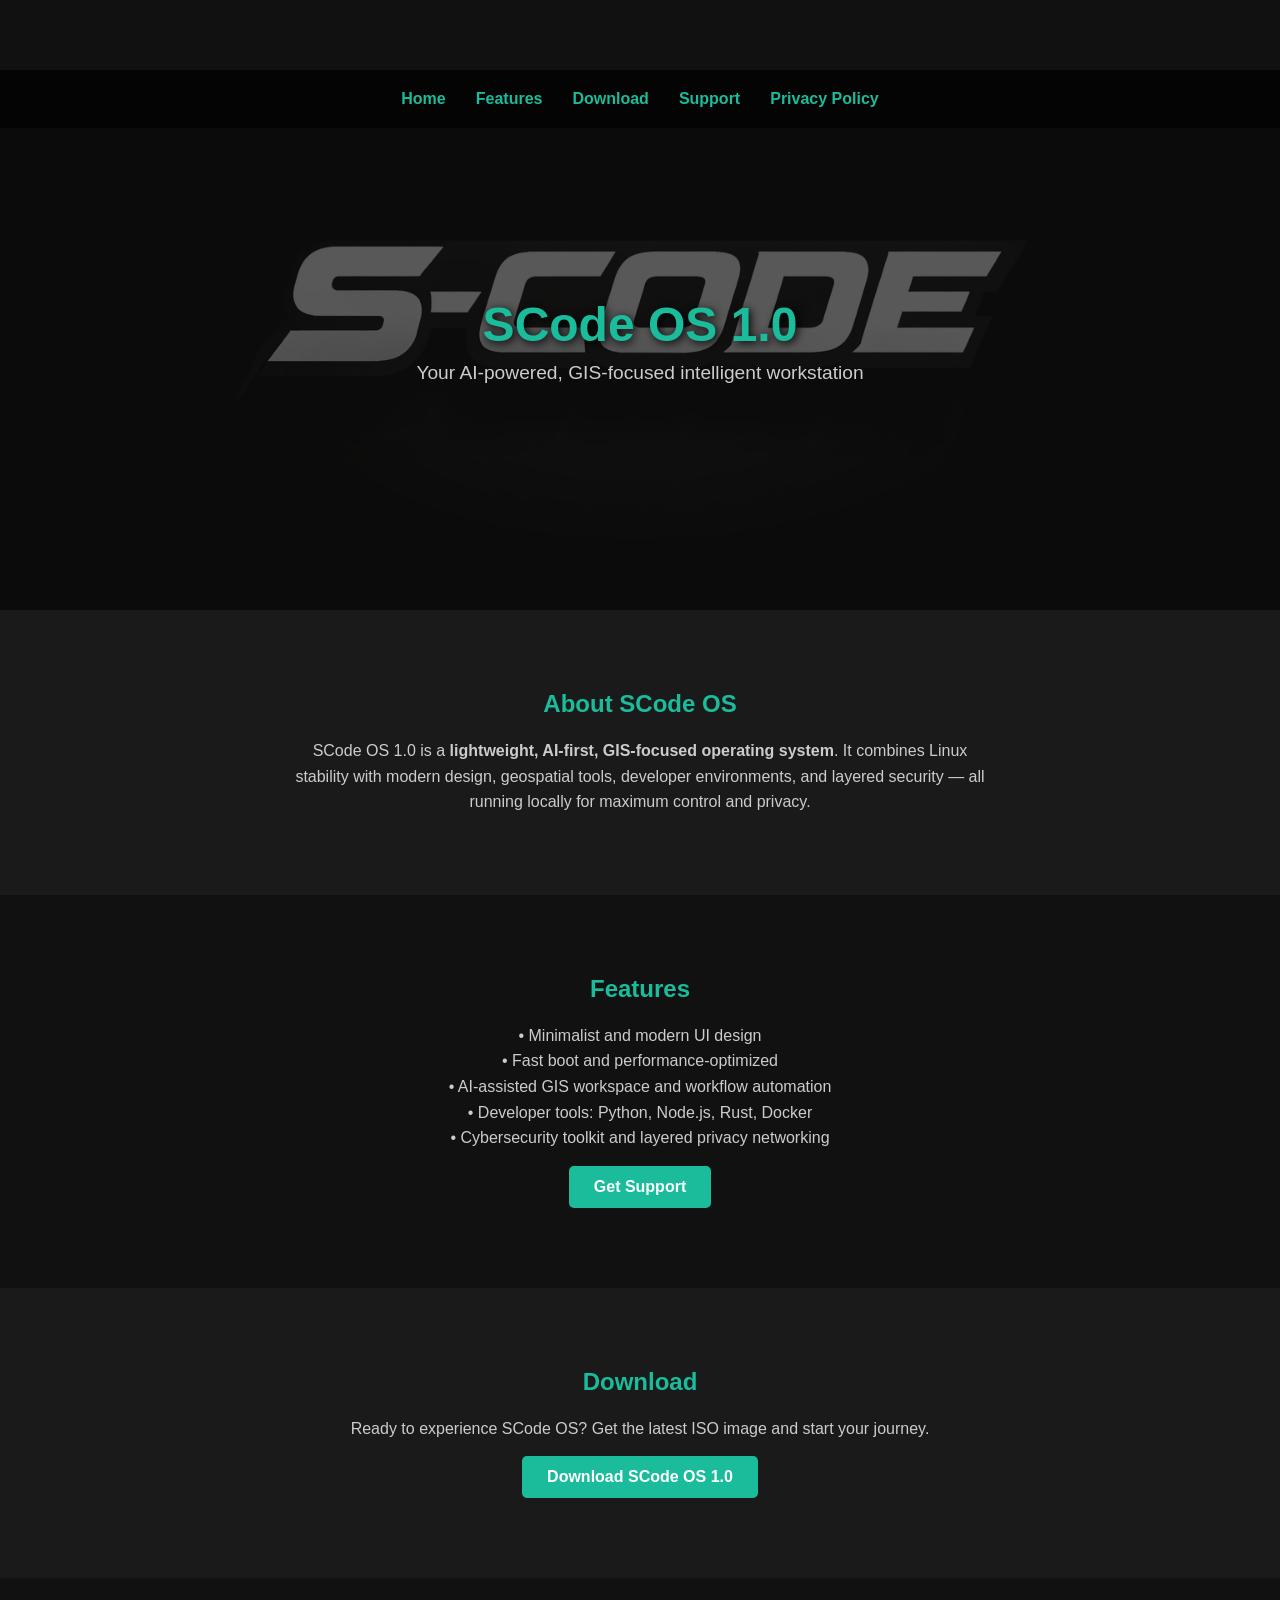
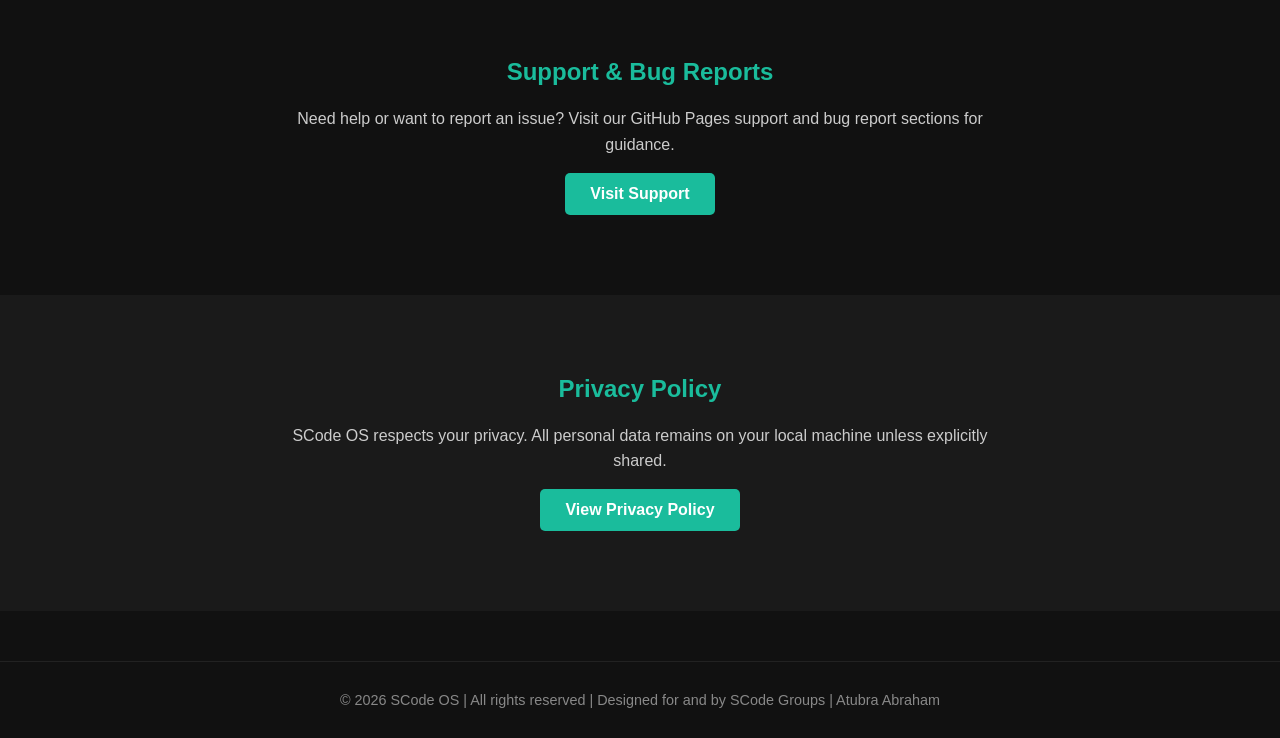
==== commit 32a56ed1: "Add JSON-LD structured data to index.html Added structured data for organization and person." ====
--- a/index.html
+++ b/index.html
@@ -28,7 +28,45 @@
     <meta name="author" content="Atubra Abraham - SCode" />
     <meta name="robots" content="index, follow" />
     <meta name="language" content="English" />
-
+<script type="application/ld+json">
+{
+  "@context": "https://schema.org",
+  "@graph": [
+    {
+      "@type": "Organization",
+      "@id": "https://scodegit.github.io/scode.git.io/#organization",
+      "name": "SCode",
+      "url": "https://scodegit.github.io/scode.git.io/",
+      "logo": "https://raw.githubusercontent.com/SCodeGit/scode.git.io/main/images/scode.jpg",
+      "sameAs": [
+        "https://scodegit.github.io/SCodeOS/",
+        "https://scode-coepasco.online/",
+        "https://bowiritraditionalarea23.com/"
+      ],
+      "founder": {
+        "@id": "https://scodegit.github.io/scode.git.io/#person"
+      }
+    },
+    {
+      "@type": "Person",
+      "@id": "https://scodegit.github.io/scode.git.io/#person",
+      "name": "Atubra Abraham",
+      "alternateName": "SCode",
+      "image": "https://raw.githubusercontent.com/SCodeGit/SCode-Foundation/a4c12e5b92c858efe2882d28a84fbecbc5b670e4/SCode.jpeg",
+      "jobTitle": "Web Developer, Software Engineer, System Builder",
+      "url": "https://scodegit.github.io/scode.git.io/",
+      "sameAs": [
+        "https://scodegit.github.io/SCodeOS/",
+        "https://scode-coepasco.online/",
+        "https://bowiritraditionalarea23.com/"
+      ],
+      "worksFor": {
+        "@id": "https://scodegit.github.io/scode.git.io/#organization"
+      }
+    }
+  ]
+}
+</script>
     <!-- Open Graph SEO -->
     <meta property="og:title" content="SCode OS 1.0 | AI GIS Operating System" />
     <meta property="og:description" content="AI-first GIS Linux-based operating system built by Atubra Abraham under the SCode ecosystem." />
--- a/style.css
+++ b/style.css
@@ -58,3 +58,29 @@
 footer { text-align: center; padding: 30px 20px; color: #888; font-size: 0.9em; border-top: 1px solid #222; margin-top: 50px; }
 footer a { color: #888; text-decoration: none; }
 footer a:hover { color: #1abc9c; }
+/* MOBILE FIX */
+@media (max-width: 768px) {
+    header nav {
+        flex-wrap: wrap;
+        gap: 15px;
+        padding: 12px;
+    }
+
+    .hero-text h1 {
+        font-size: 2em;
+    }
+
+    section {
+        padding: 60px 15px;
+    }
+}
+
+/* HERO SAFETY FIX */
+.hero {
+    min-height: 60vh;
+}
+
+/* BODY SAFE FOR FIXED NAV */
+body {
+    padding-top: 70px;
+}
